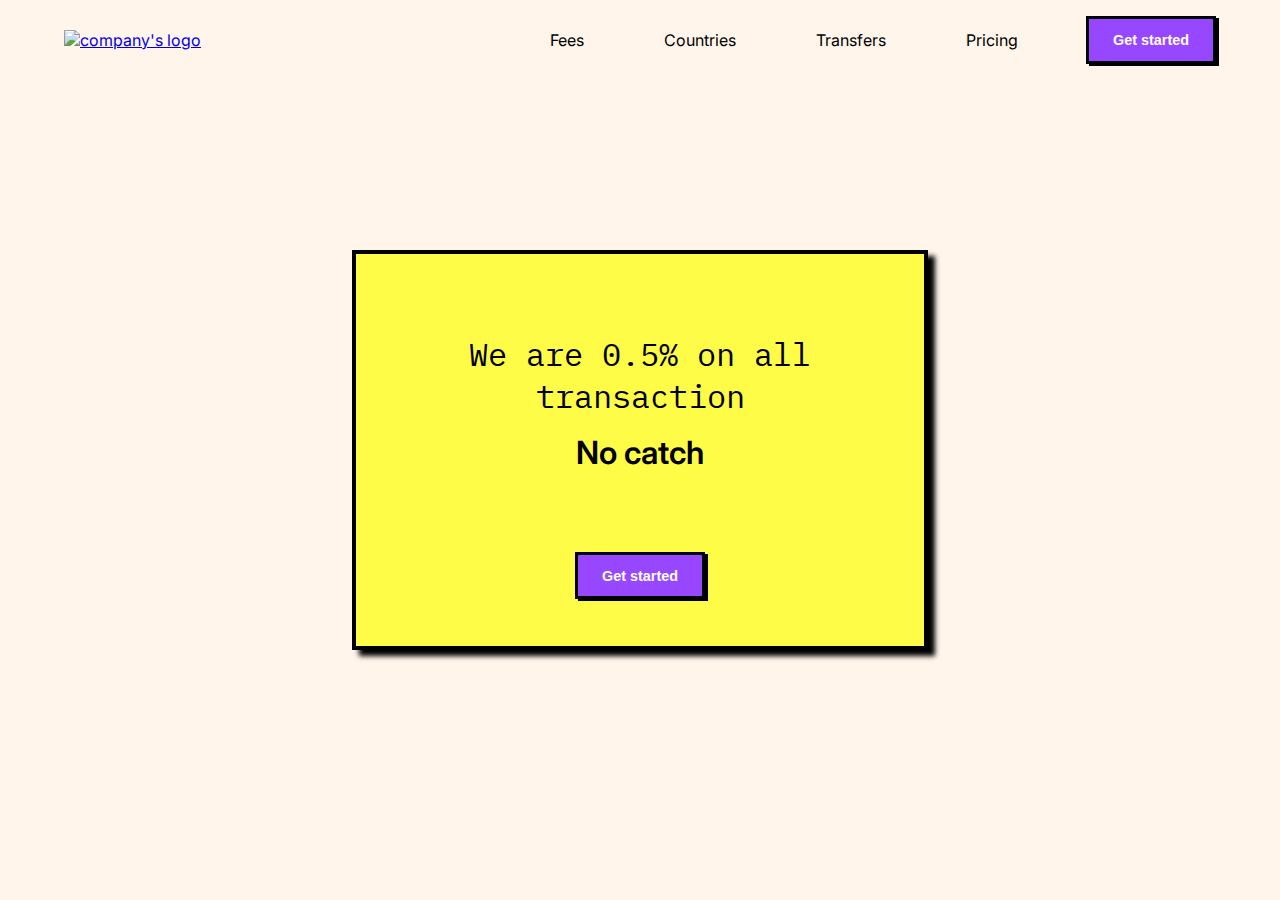
==== html/pricing.html @ 6ac4008f "Added password input eye icon + centered menu links" ====
<!DOCTYPE html>
<html>
  <head>
    <meta charset="utf-8" />
    <meta
      name="viewport"
      content="width=device-width, initial-scale=1, shrink-to-fit=no"
    />
    <title>Landing page</title>
    <link rel="preconnect" href="https://fonts.googleapis.com" />
    <link rel="preconnect" href="https://fonts.gstatic.com" crossorigin />
    <link
      href="https://fonts.googleapis.com/css2?family=IBM+Plex+Mono:wght@400;700&family=Inter:wght@400;700&display=swap"
      rel="stylesheet"
    />
    <link rel="stylesheet" href="../css/style.css" />
  </head>
  <body>
    <header>
      <div class="header container">
        <a href="index.html"
          ><img src="../images/logo.png" alt="company's logo" class="logo"
        /></a>
        <nav class="header__nav">
          <ul class="header__list">
            <li class="header__list-item">
              <a class="header__link" href="#fees">Fees</a>
            </li>
            <li class="header__list-item">
              <a class="header__link" href="#countries">Countries</a>
            </li>
            <li class="header__list-item">
              <a class="header__link" href="#transfers">Transfers</a>
            </li>
            <li class="header__list-item">
              <a class="header__link" href="#">Pricing</a>
            </li>
          </ul>
        </nav>
        <div class="header__button">
          <a href="welcome.html"><button class="button">Get started</button></a>
        </div>

        <button class="header__burger">
          <span class="header__span"></span>
        </button>
      </div>
    </header>

    <main class="main">
      <div class="main__box">
        <h3 class="main__title">We are 0.5% on all transaction</h3>
        <p class="main__paragraph">No catch</p>
        <div class="main__button">
          <a href="welcome.html"><button class="button">Get started</button></a>
        </div>
      </div>
    </main>
    <script src="../script.js"></script>
  </body>
</html>
---- css/style.css ----
* {
  margin: 0;
  padding: 0;
  box-sizing: border-box;
}

html,
body {
  height: 100vh;
  font-size: 16px;
  scroll-behavior: smooth;
}

body {
  background-color: hsl(31, 100%, 96%);
  color: hsl(0, 0%, 0%);
}

.container {
  padding: 0 1rem;
  max-width: 1440px;
  margin: 0 auto;
}
@media (min-width: 820px) {
  .container {
    padding: 0 2rem;
  }
}
@media (min-width: 1026px) {
  .container {
    padding: 0 4rem;
  }
}

.button {
  padding: 1.2rem 2.5rem;
  background-color: hsl(266, 100%, 64%);
  font-size: 1rem;
  color: hsl(0, 0%, 100%);
  font-weight: 700;
  border: 3px solid hsl(0, 0%, 0%);
  box-shadow: 3px 2px 0px black;
  cursor: pointer;
}
@media (min-width: 820px) {
  .button {
    padding: 0.8rem 1.5rem;
    font-size: 0.9rem;
  }
}
.button:hover {
  opacity: 0.8;
  box-shadow: 4px 4px 2px black;
}

@keyframes navLinkFade {
  from {
    opacity: 0;
    transform: translateX(50px);
  }
  to {
    opacity: 1;
    transform: translateX(0px);
  }
}
@keyframes rotate {
  to {
    transform: rotate(360deg);
  }
}
.header {
  padding-top: 1rem;
  padding-bottom: 1rem;
  display: flex;
  justify-content: space-between;
  align-items: center;
  position: fixed;
  top: 0;
  right: 0;
  left: 0;
  background-color: hsl(31, 100%, 96%);
  z-index: 5;
  font-family: "Inter", sans-serif;
}
.header__nav {
  display: flex;
  justify-content: flex-end;
  width: 65%;
}
.header__list {
  display: flex;
  list-style: none;
}
@media (max-width: 822px) {
  .header__list {
    position: absolute;
    top: 0;
    right: 0;
    left: 0;
    background-color: hsl(59, 100%, 64%);
    height: 100vh;
    flex-direction: column;
    justify-content: space-evenly;
    align-items: center;
    z-index: 1;
    transform: translateX(100%);
    transition: transform 0.8s ease-in;
    font-size: 1.1rem;
    font-weight: 700;
  }
}
.header__active {
  transform: translateX(0);
}
.header__list-item {
  padding-left: 5rem;
  list-style: none;
  cursor: pointer;
}
@media (max-width: 822px) {
  .header__list-item {
    opacity: 0;
    padding: 20px 120px;
    margin: 0 auto;
  }
}
.header__link {
  text-decoration: none;
  color: hsl(0, 0%, 0%);
  transition: 0.2s ease;
}
.header__link:hover {
  color: hsl(266, 100%, 64%);
}
.header__button {
  display: none;
}
@media (min-width: 820px) {
  .header__button {
    display: block;
  }
}
.header__burger {
  cursor: pointer;
  padding: 20px 10px;
  background: hsl(266, 100%, 64%);
  box-shadow: 3px 2px 0px black;
  border: 2px solid black;
  display: block;
  z-index: 1;
}
.header__burger:hover {
  opacity: 0.8;
  box-shadow: 4px 4px 2px black;
}
@media (min-width: 820px) {
  .header__burger {
    display: none;
  }
}
.header__span {
  background: hsl(0, 0%, 0%);
  height: 3px;
  width: 30px;
  display: block;
  position: relative;
  transition: all ease 0.1s;
}
.header__span:after, .header__span:before {
  background: hsl(0, 0%, 0%);
  height: 3px;
  width: 30px;
  display: block;
  position: absolute;
  content: "";
  left: 0;
  top: 8px;
  transition: all ease 0.2s;
}
.header__span:before {
  top: -8px;
}

.logo {
  width: 65px;
}
.logo:hover {
  filter: drop-shadow(3px 3px 1px rgba(0, 0, 0, 0.7));
}
@media (min-width: 820px) {
  .logo {
    width: 70px;
  }
}
@media (min-width: 1026px) {
  .logo {
    width: 75px;
  }
}

.hero {
  display: flex;
  flex-direction: column;
  justify-content: center;
  align-items: center;
  height: 100vh;
}
.hero__title {
  width: 52%;
  font-family: "IBM Plex Mono", monospace;
  font-size: 3rem;
  line-height: 2.8rem;
  text-align: center;
  padding-bottom: 3rem;
}
@media (min-width: 1026px) {
  .hero__title {
    width: 58%;
    font-size: 4rem;
  }
}
.hero__span {
  color: hsl(59, 100%, 64%);
  text-shadow: 3px 3px hsl(0, 0%, 0%);
  text-shadow: -2px 0 black, 3px 3px black, 3px 0 black, 0 -2px black;
}
.hero__span2 {
  white-space: nowrap;
  text-align: center;
}
.hero__paragraph {
  font-family: "Inter", sans-serif;
  font-size: 1.2rem;
  padding-bottom: 4rem;
}
@media (min-width: 820px) {
  .hero__paragraph {
    font-size: 1.5rem;
  }
}

.transfer {
  padding-top: 7rem;
  padding-bottom: 7rem;
  display: flex;
  flex-direction: column;
  justify-content: center;
  align-items: center;
}
@media (min-width: 820px) {
  .transfer {
    height: 100vh;
    flex-direction: row-reverse;
    padding: 0 3rem;
    gap: 2rem;
  }
}
.transfer__title {
  font-family: "Inter", sans-serif;
  font-size: 1.8rem;
  font-weight: 400;
  text-align: center;
  padding-bottom: 1.5rem;
}
@media (min-width: 820px) {
  .transfer__title {
    text-align: left;
    flex: 1;
  }
}
@media (min-width: 1026px) {
  .transfer__title {
    font-size: 2.2rem;
  }
}
.transfer__span {
  font-weight: 700;
}
.transfer__image {
  position: relative;
  width: 100%;
}
@media (min-width: 820px) {
  .transfer__image {
    flex: 1;
  }
}
.transfer__rectangle {
  width: 100%;
}
.transfer__rectangle-small1 {
  position: absolute;
  top: 10%;
  left: 5%;
  width: 20%;
}
.transfer__rectangle-small2 {
  position: absolute;
  top: 10%;
  right: 6%;
  width: 20%;
}
.transfer__dollar1 {
  position: absolute;
  top: 15%;
  left: 12%;
  width: 5%;
}
.transfer__dollar2 {
  position: absolute;
  top: 15%;
  right: 13%;
  width: 5%;
}
.transfer__arrow {
  position: absolute;
  top: 20%;
  left: 35%;
  width: 30%;
}
.transfer__percent {
  position: absolute;
  top: 60%;
  left: 35%;
  width: 30%;
}

.global {
  padding-top: 7rem;
  padding-bottom: 7rem;
  display: flex;
  flex-direction: column;
  justify-content: flex-end;
  align-items: center;
  gap: 3rem;
}
@media (min-width: 820px) {
  .global {
    height: 100vh;
    flex-direction: row;
  }
}
@media (min-width: 1026px) {
  .global {
    padding-left: 3rem;
    padding-right: 3rem;
  }
}
.global__text {
  text-align: center;
}
@media (min-width: 820px) {
  .global__text {
    text-align: right;
    flex: 1;
  }
}
.global__title {
  font-family: "IBM Plex Mono", monospace;
  font-size: 1.8rem;
  letter-spacing: -0.1rem;
  padding-bottom: 1.5rem;
}
@media (min-width: 1026px) {
  .global__title {
    font-size: 2.2rem;
  }
}
.global__paragraph {
  font-family: "Inter", sans-serif;
  font-size: 1.2rem;
  padding-bottom: 1rem;
}
@media (min-width: 820px) {
  .global__paragraph {
    padding-bottom: 4rem;
  }
}
.global__link {
  color: hsl(0, 0%, 0%);
  font-size: 1.1rem;
}
.global__link:hover {
  color: hsl(266, 100%, 64%);
}
@media (min-width: 820px) {
  .global__link {
    font-size: 1.3rem;
  }
}
.global__image {
  width: 90%;
  position: relative;
  margin: 0 auto;
}
@media (min-width: 820px) {
  .global__image {
    flex: 1;
  }
}
.global__globe {
  width: 90%;
}
.global__spot1 {
  position: absolute;
  top: 10%;
  right: 18%;
  width: 35%;
}
.global__spot2 {
  position: absolute;
  top: 50%;
  right: 25%;
  width: 42%;
}
.global__spot3 {
  position: absolute;
  top: 25%;
  left: 10%;
  width: 20%;
}
.global__arrow {
  position: absolute;
  top: 5%;
  left: 0;
  width: 85%;
}
.global__line {
  position: absolute;
  top: 15%;
  left: 35%;
}

.time {
  padding-top: 7rem;
  padding-bottom: 7rem;
  display: flex;
  flex-direction: column;
  justify-content: center;
  align-items: center;
  text-align: center;
}
@media (min-width: 820px) {
  .time {
    height: 100vh;
    flex-direction: row-reverse;
    text-align: left;
    gap: 3rem;
  }
}
@media (min-width: 820px) {
  .time {
    padding-left: 3rem;
    padding-right: 3rem;
  }
}
@media (min-width: 820px) {
  .time__text {
    flex: 1;
  }
}
.time__title {
  font-family: "IBM Plex Mono", monospace;
  font-size: 1.8rem;
  letter-spacing: -0.1rem;
  padding-bottom: 1.5rem;
}
@media (min-width: 820px) {
  .time__title {
    font-size: 2.2rem;
  }
}
.time__paragraph {
  font-family: "Inter", sans-serif;
  font-size: 1rem;
  padding-bottom: 1.5rem;
}
.time__button {
  margin-bottom: 2rem;
}
.time__image {
  width: 90%;
  position: relative;
}
@media (min-width: 820px) {
  .time__image {
    flex: 1;
  }
}
.time__face {
  width: 90%;
}
.time__twelve {
  position: absolute;
  top: 5%;
  left: 40%;
}
.time__six {
  position: absolute;
  bottom: 10%;
  left: 43%;
}
.time__nine {
  position: absolute;
  left: 8%;
  top: 39%;
}
.time__three {
  position: absolute;
  top: 39%;
  right: 17%;
}
.time__rectangle2 {
  position: absolute;
  top: 28%;
  left: 31%;
  width: 32%;
  transform: rotate(90deg);
}
.time__rectangle1 {
  position: absolute;
  top: 37%;
  left: 37%;
  width: 32%;
  z-index: 2;
}
.time__dollar1 {
  position: absolute;
  top: 41%;
  right: 43%;
  z-index: 3;
  width: 7%;
}
.time__dollar2 {
  position: absolute;
  top: 32%;
  right: 49%;
  width: 7%;
  transform: rotate(90deg);
}
.time__rotate {
  animation: rotate 7.5s linear infinite;
}

.footer {
  padding-top: 1.5rem;
  padding-bottom: 1.5rem;
  background-color: hsl(0, 0%, 100%);
  font-family: "IBM Plex Mono", monospace;
  text-align: center;
  border: 2px solid hsl(0, 0%, 0%);
}
@media (min-width: 820px) {
  .footer {
    display: flex;
    justify-content: space-between;
    align-items: center;
  }
}
.footer__logo {
  padding-right: 1rem;
  padding-bottom: 1.5rem;
}
.footer__nav {
  padding-bottom: 1.5rem;
}
@media (min-width: 820px) {
  .footer__list {
    -moz-column-count: 3;
         column-count: 3;
    text-align: left;
  }
}
.footer__list-item {
  list-style: none;
  font-size: 1rem;
}
.footer__list-item:nth-child(1), .footer__list-item:nth-child(5), .footer__list-item:nth-child(8) {
  font-weight: 700;
  font-size: 1.5rem;
  padding-top: 1rem;
}
.footer__link {
  text-decoration: none;
  color: hsl(0, 0%, 0%);
  transition: 0.2s ease;
}
.footer__link:hover {
  filter: invert(30%) sepia(90%) saturate(2763%) hue-rotate(250deg) brightness(101%) contrast(102%);
}
.footer__social-img {
  cursor: pointer;
  padding-left: 0.5rem;
}

.main {
  height: 100vh;
  display: flex;
  justify-content: center;
  align-items: center;
}
.main__box {
  display: flex;
  flex-direction: column;
  justify-content: center;
  align-items: center;
  width: 80%;
  border: 4px solid hsl(0, 0%, 0%);
  box-shadow: 7px 6px 5px black;
  height: 250px;
  background-color: hsl(59, 100%, 64%);
}
@media (min-width: 820px) {
  .main__box {
    width: 75%;
    height: 300px;
  }
}
@media (min-width: 1026px) {
  .main__box {
    width: 45%;
    height: 400px;
  }
}
.main__title {
  font-family: "IBM Plex Mono", monospace;
  font-size: 1.3rem;
  font-weight: 400;
  text-align: center;
  padding-bottom: 1rem;
}
@media (min-width: 820px) {
  .main__title {
    padding-top: 2rem;
    font-size: 1.6rem;
  }
}
@media (min-width: 820px) {
  .main__title {
    font-size: 2rem;
  }
}
.main__paragraph {
  font-family: "Inter", sans-serif;
  font-weight: 600;
  font-size: 1.3rem;
  padding-bottom: 1rem;
}
@media (min-width: 820px) {
  .main__paragraph {
    font-size: 1.6rem;
    padding-bottom: 5rem;
  }
}
@media (min-width: 820px) {
  .main__paragraph {
    font-size: 2rem;
  }
}

.welcome {
  height: 100vh;
  display: flex;
  justify-content: center;
  align-items: center;
  margin-top: 1rem;
}
.welcome__box {
  display: flex;
  flex-direction: column;
  justify-content: center;
  align-items: center;
  width: 95%;
  height: 55%;
  background-color: hsl(0, 0%, 100%);
  border: 4px solid hsl(0, 0%, 0%);
  box-shadow: 7px 6px 5px black;
}
@media (min-width: 820px) {
  .welcome__box {
    width: 75%;
    height: 60%;
  }
}
.welcome__form {
  display: flex;
  justify-content: center;
  flex-direction: column;
  align-items: center;
  width: 100%;
  max-width: 400px;
}
.welcome__title {
  font-family: "IBM Plex Mono", monospace;
  padding-bottom: 1.5rem;
}
.welcome__password-container {
  position: relative;
  width: 100%;
  display: flex;
  justify-content: center;
}
.welcome__password-img {
  position: absolute;
  top: 8px;
  right: 30px;
  width: 23px;
  opacity: 0.6;
  cursor: pointer;
}
.welcome__password-img-closed {
  color: red;
  display: none;
  position: absolute;
  top: 8px;
  right: 30px;
  width: 23px;
  opacity: 0.6;
  cursor: pointer;
}
.welcome__input {
  width: 90%;
  margin-bottom: 1.5rem;
  border: 2px solid hsl(0, 0%, 0%);
  color: hsl(266, 100%, 64%);
  padding: 0.5rem;
  font-family: "IBM Plex Mono", monospace;
}
.welcome__input:focus {
  border: 2px solid hsl(266, 100%, 64%);
  outline: 2px solid hsl(266, 100%, 64%);
}
.welcome__socials {
  display: flex;
  gap: 1rem;
  margin-top: 2rem;
  padding: 0.2rem;
  border: 2px solid hsl(0, 0%, 0%);
}
@media (min-width: 820px) {
  .welcome__socials {
    margin-top: 5.5rem;
  }
}
.welcome__img {
  width: 30px;
}
.welcome__link:hover {
  filter: invert(30%) sepia(90%) saturate(2763%) hue-rotate(250deg) brightness(101%) contrast(102%);
}/*# sourceMappingURL=style.css.map */
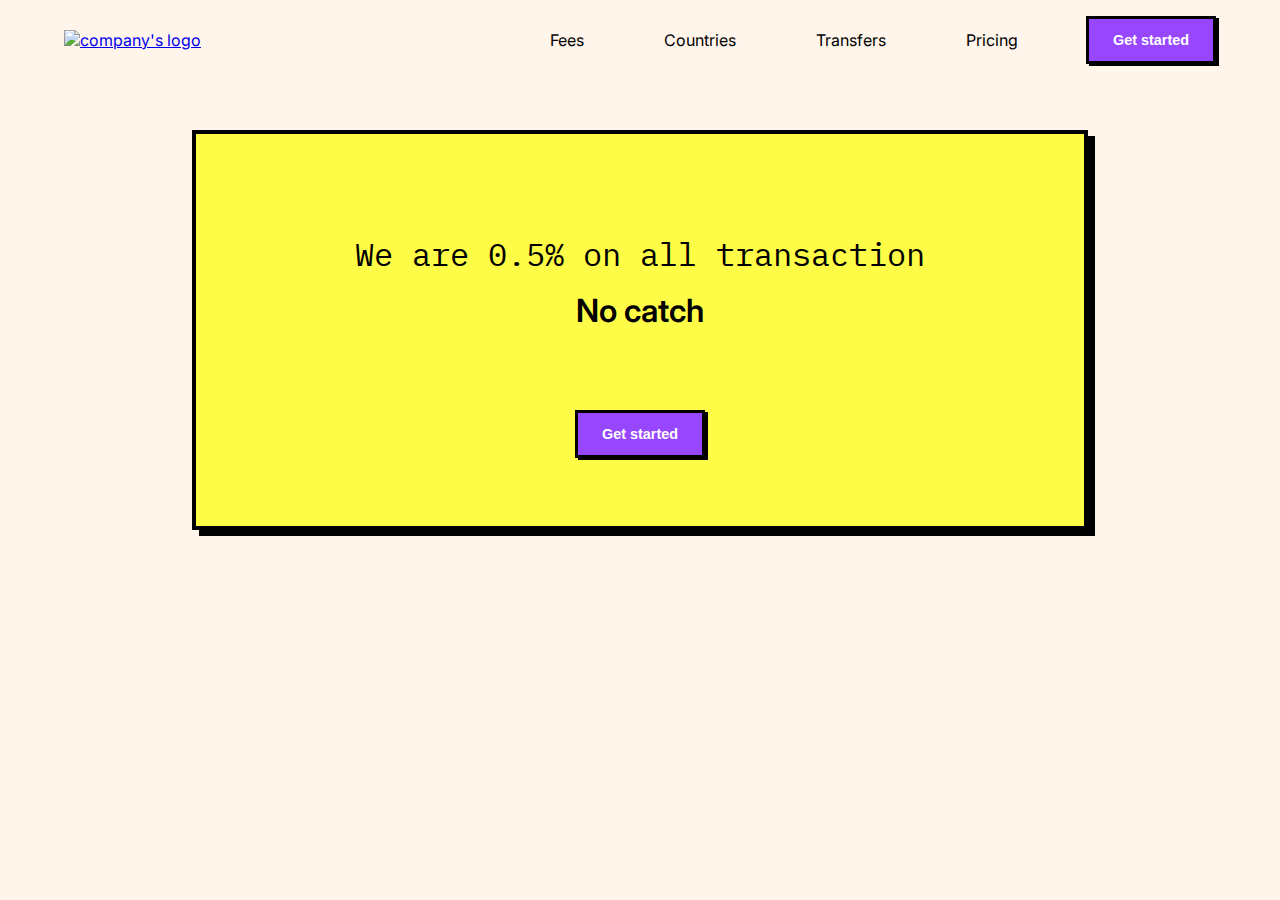
==== commit 20a9d87f: "Added transition to logo" ====
--- a/html/pricing.html
+++ b/html/pricing.html
@@ -24,13 +24,13 @@
         <nav class="header__nav">
           <ul class="header__list">
             <li class="header__list-item">
-              <a class="header__link" href="#fees">Fees</a>
+              <a class="header__link" href="index.html">Fees</a>
             </li>
             <li class="header__list-item">
-              <a class="header__link" href="#countries">Countries</a>
+              <a class="header__link" href="index.html">Countries</a>
             </li>
             <li class="header__list-item">
-              <a class="header__link" href="#transfers">Transfers</a>
+              <a class="header__link" href="index.html">Transfers</a>
             </li>
             <li class="header__list-item">
               <a class="header__link" href="#">Pricing</a>
--- a/css/style.css
+++ b/css/style.css
@@ -63,6 +63,16 @@
     transform: translateX(0px);
   }
 }
+@keyframes navLinkFadeRevert {
+  from {
+    opacity: 1;
+    transform: translateX(0px);
+  }
+  to {
+    opacity: 0;
+    transform: translateX(50px);
+  }
+}
 @keyframes rotate {
   to {
     transform: rotate(360deg);
@@ -74,7 +84,7 @@
   display: flex;
   justify-content: space-between;
   align-items: center;
-  position: fixed;
+  position: sticky;
   top: 0;
   right: 0;
   left: 0;
@@ -91,7 +101,7 @@
   display: flex;
   list-style: none;
 }
-@media (max-width: 822px) {
+@media (max-width: 819px) {
   .header__list {
     position: absolute;
     top: 0;
@@ -104,7 +114,7 @@
     align-items: center;
     z-index: 1;
     transform: translateX(100%);
-    transition: transform 0.8s ease-in;
+    transition: transform 0.3s ease-in;
     font-size: 1.1rem;
     font-weight: 700;
   }
@@ -117,7 +127,7 @@
   list-style: none;
   cursor: pointer;
 }
-@media (max-width: 822px) {
+@media (max-width: 819px) {
   .header__list-item {
     opacity: 0;
     padding: 20px 120px;
@@ -180,9 +190,18 @@
 .header__span:before {
   top: -8px;
 }
+.header__span.header__cross:before {
+  transform: rotate(-45deg) translate(-5px, 6px);
+  transition: 0.3s;
+}
+.header__span.header__cross:after {
+  transform: rotate(45deg) translate(-5px, -6px);
+  transition: 0.3s;
+}
 
 .logo {
-  width: 65px;
+  width: 55px;
+  transition: 0.2s;
 }
 .logo:hover {
   filter: drop-shadow(3px 3px 1px rgba(0, 0, 0, 0.7));
@@ -203,19 +222,17 @@
   flex-direction: column;
   justify-content: center;
   align-items: center;
-  height: 100vh;
+  padding: 100px 0 150px 0;
 }
 .hero__title {
-  width: 52%;
   font-family: "IBM Plex Mono", monospace;
-  font-size: 3rem;
+  font-size: 3.2rem;
   line-height: 2.8rem;
   text-align: center;
   padding-bottom: 3rem;
 }
 @media (min-width: 1026px) {
   .hero__title {
-    width: 58%;
     font-size: 4rem;
   }
 }
@@ -225,7 +242,7 @@
   text-shadow: -2px 0 black, 3px 3px black, 3px 0 black, 0 -2px black;
 }
 .hero__span2 {
-  white-space: nowrap;
+  display: block;
   text-align: center;
 }
 .hero__paragraph {
@@ -246,10 +263,10 @@
   flex-direction: column;
   justify-content: center;
   align-items: center;
+  padding: 100px 0 100px 0;
 }
 @media (min-width: 820px) {
   .transfer {
-    height: 100vh;
     flex-direction: row-reverse;
     padding: 0 3rem;
     gap: 2rem;
@@ -326,8 +343,7 @@
 }
 
 .global {
-  padding-top: 7rem;
-  padding-bottom: 7rem;
+  padding: 100px 0 100px 0;
   display: flex;
   flex-direction: column;
   justify-content: flex-end;
@@ -336,7 +352,6 @@
 }
 @media (min-width: 820px) {
   .global {
-    height: 100vh;
     flex-direction: row;
   }
 }
@@ -432,8 +447,7 @@
 }
 
 .time {
-  padding-top: 7rem;
-  padding-bottom: 7rem;
+  padding: 100px 0 100px 0;
   display: flex;
   flex-direction: column;
   justify-content: center;
@@ -442,7 +456,6 @@
 }
 @media (min-width: 820px) {
   .time {
-    height: 100vh;
     flex-direction: row-reverse;
     text-align: left;
     gap: 3rem;
@@ -523,13 +536,7 @@
   left: 37%;
   width: 32%;
   z-index: 2;
-}
-.time__dollar1 {
-  position: absolute;
-  top: 41%;
-  right: 43%;
-  z-index: 3;
-  width: 7%;
+  transform-origin: 30% 57%;
 }
 .time__dollar2 {
   position: absolute;
@@ -555,11 +562,15 @@
     display: flex;
     justify-content: space-between;
     align-items: center;
-  }
-}
-.footer__logo {
-  padding-right: 1rem;
-  padding-bottom: 1.5rem;
+    padding-left: 2rem;
+    padding-right: 2rem;
+  }
+}
+@media (min-width: 1026px) {
+  .footer {
+    padding-left: 4rem;
+    padding-right: 4rem;
+  }
 }
 .footer__nav {
   padding-bottom: 1.5rem;
@@ -593,32 +604,26 @@
   padding-left: 0.5rem;
 }
 
-.main {
-  height: 100vh;
-  display: flex;
-  justify-content: center;
-  align-items: center;
-}
 .main__box {
   display: flex;
   flex-direction: column;
   justify-content: center;
   align-items: center;
-  width: 80%;
   border: 4px solid hsl(0, 0%, 0%);
-  box-shadow: 7px 6px 5px black;
+  box-shadow: 7px 6px black;
   height: 250px;
   background-color: hsl(59, 100%, 64%);
+  margin: 50px auto 100px auto;
 }
 @media (min-width: 820px) {
   .main__box {
-    width: 75%;
+    width: 65%;
     height: 300px;
   }
 }
 @media (min-width: 1026px) {
   .main__box {
-    width: 45%;
+    width: 70%;
     height: 400px;
   }
 }
@@ -663,7 +668,7 @@
   display: flex;
   justify-content: center;
   align-items: center;
-  margin-top: 1rem;
+  margin: 0 20px;
 }
 .welcome__box {
   display: flex;
@@ -674,7 +679,7 @@
   height: 55%;
   background-color: hsl(0, 0%, 100%);
   border: 4px solid hsl(0, 0%, 0%);
-  box-shadow: 7px 6px 5px black;
+  box-shadow: 7px 6px black;
 }
 @media (min-width: 820px) {
   .welcome__box {
